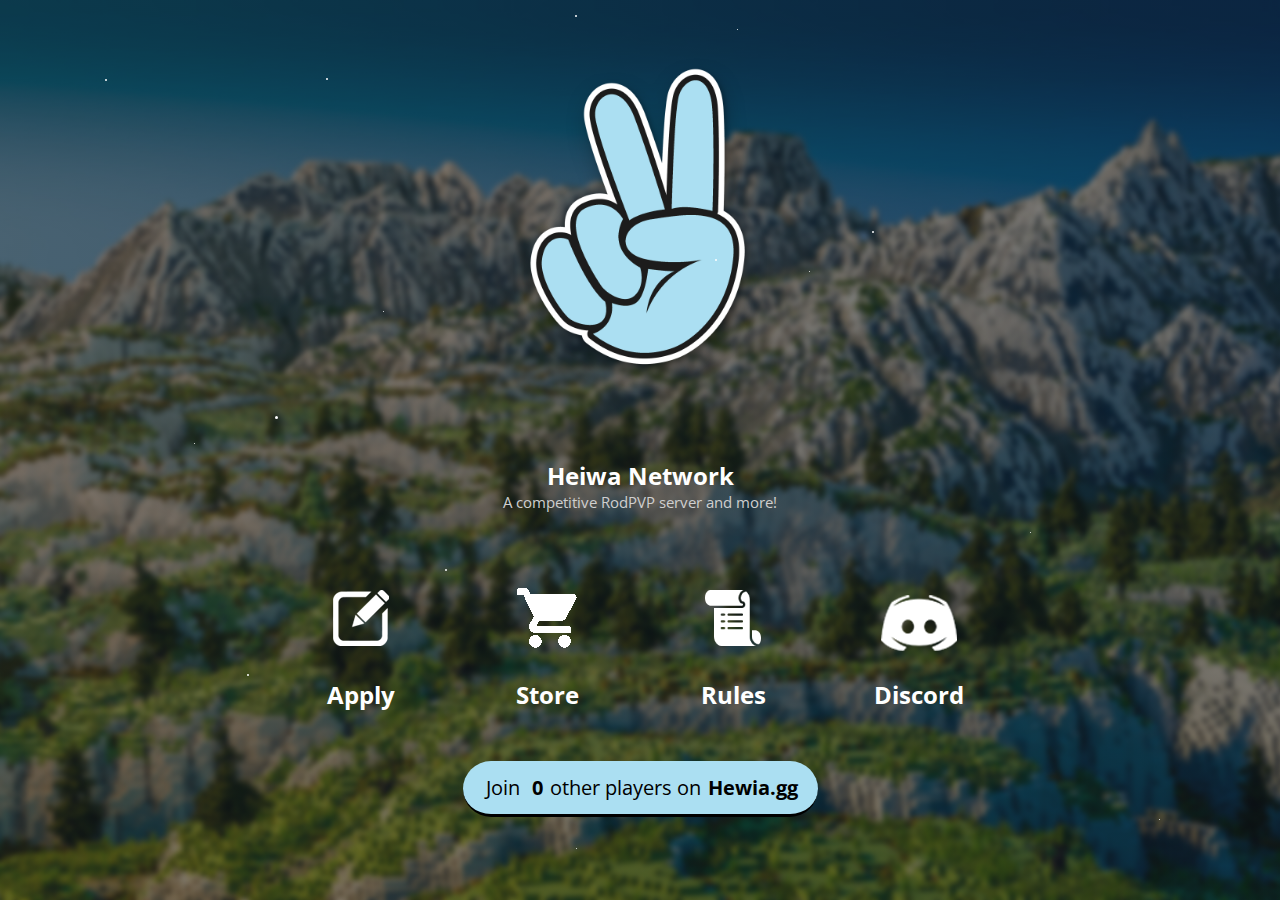
==== index.html @ 99278762 "Initial commit" ====
<!DOCTYPE html>
<html>
<head>
	<!-- Info meta tags, important for social media + SEO -->
	<title>Heiwa Network - Official Website</title>
	<meta name="description" content="A competitive RodPVP server and more, join with Heiwa.gg!">
	<meta property="og:title" content="Heiwa Network - Official Website">
	<meta property="og:site_name" content="heiwa.gg">
	<meta property="og:description" content="A competitive RodPVP server and more, join with Heiwa.gg!">
	<meta property="og:image" content=" ">
	<meta property="og:url" content=" ">
	<meta name="twitter:card" content=" ">


	<meta name="viewport" content="width=device-width, initial-scale=1.0">
	<meta charset="utf-8">
	<link rel="stylesheet" href="css/stylesheet.css">
	<link href="https://fonts.googleapis.com/css?family=Open+Sans:400,700&display=swap" rel="stylesheet">
</head>
<body>
	<div class="container">
		<div class="logo">
			<img src="img/logo.png" alt="heiwa-logo">
			<p class="title">Heiwa Network</p>
			<p class="subtitle">A competitive RodPVP server and more!</p>
		</div>

		<div class="items">
			<a href="file:///C:/Users/amral/Google%20Drive/Heiwa/Server,%20Bot%20and%20Website/Website/applications.html" class="item forums">
			<div>
				<img src="img/apply-2.png" alt="application-icon" class="img">
				<p class="title">Apply</p>
			</div>
			</a>

			<a href="http://heiwa.gg/store" class="item store">
			<div>
				<img src="img/store.png" alt="store icon" class="img">
				<p class="title">Store</p>
			</div>
			</a>

			<a href="http://heiwa.gg/rules" class="item vote">
			<div>
				<img src="img/rules.png" alt="rules icon" class="img">
				<p class="title">Rules</p>
			</div>
			</a>

			<a href="https://discord.gg/uknX8ha" class="item vote">
				<div>
					<img src="img/discord.png" alt="discord icon" class="img">
					<p class="title">Discord</p>
				</div>
				</a>
		</div>

		<div class="playercount">
			<p>‎‎‎‎	‏‏‎ ‎Join<span class="sip"data-ip="hypixel.net"data-port="25565">
		0</span>other players on<span class="ip">Hewia.gg</span></p>
		</div>
	</div>

	<script src="https://code.jquery.com/jquery-1.11.2.min.js" type="text/javascript"></script>
	<script src="js/firefly.js" type="text/javascript"></script>
	<script src="js/main.js" type="text/javascript"></script>
</body>
</html>
---- css/stylesheet.css ----
* {
	box-sizing: border-box;
}

body {
	/*Want to change background image?*/
	/*Upload a new one to the img folder.*/
	/*Make sure you name it 'minecraft.jpg'*/
	background: linear-gradient(rgba(20, 26, 35,0.55),rgba(20, 26, 35, 0.55)),
				url("../img/background-2.jpg") no-repeat center center fixed;
	background-size: cover;
	font-family: "Open Sans", Helvetica;
	margin: 0;
	position: relative;
}

html, body {
	width: 100vw;
	height: 100vh;
	overflow-x: hidden;
	display: -webkit-box;
	display: -ms-flexbox;
	display: flex;
	-webkit-box-pack: center;
	    -ms-flex-pack: center;
	        justify-content: center;
	-webkit-box-align: center;
	    -ms-flex-align: center;
	        align-items: center;
}

a {
	text-decoration: none;
}

p {
	margin: 0;
	padding: 3px;
}

.container {
	text-align: center;
}



.playercount {
	display: inline-block;
	margin: 100px 100px 100px 100px;
	border-block-end: solid;
	border-block-end-color: black;
	padding: 2px 0;
	background-color: #ABDFF2;
	font-size: 1em;
	color: rgb(0, 0, 0);
	text-align: center;
	border-radius: 70px 70px 70px 70px;
	line-height: 27px;
}

.playercount > p > span {
	font-weight: bolder;
	padding: 100px 100px;
	border-radius: 1px;
	background: #ABDFF2;
	margin: 0;
}

.extrapad {
	padding: 100px;
}

.ip {
	cursor: pointer;
}

.items {
	display: -webkit-box;
	display: -ms-flexbox;
	display: flex;
	-ms-flex-pack: distribute;
	    justify-content: space-around;
	-ms-flex-preferred-size: 100px;
	    flex-basis: 100px;
	padding: 18px 0 10px 0;

}

.item img {
	-webkit-transition: all 0.2s ease;
	-o-transition: all 0.2s ease;
	transition: all 0.2s ease;
	margin-bottom: 7px;
}

.item img:hover {
	-webkit-transform:scale(1.1);
	    -ms-transform:scale(1.1);
	        transform:scale(1.1);
}

.img {
	width: 80%;
}

.title {
	font-weight: bold;
	font-size: 17px;
	color: white;
}

.subtitle {
	color: #cfcfcf;
	font-size: 12px;
}

.title,
.subtitle {
	margin: 0;
	padding: 0;
}


@media(min-width: 400px) {
	.logo img {
		width: 290px; /* Change image size for mid sized devices */
	}

	.playercount {
		margin-top: 30px;
		padding: 5px;
	}

	.playercount > p > span {
		padding: 2px 7px;
	}
}

@media(min-width: 1250px) {
	.title {
		font-size: 24px;
	}

	.subtitle {
		font-size: 15px;
	}

	.logo img {
		width: 470px; /* Change image size for desktop */
	}

	.logo {
		margin-bottom: 28px;
	}
	.img {
		width: 100%;
	}
	.items {
		padding: 30px 0 20px 0;
	}
	.playercount {
		font-size: 1.22em;
		padding: 10px;
	}

	.extrapad {
		padding: 0 42.5px;
	}

	.playercount > p > span {
		padding: 4px 7px;
	}
}

@media(min-width: 1000px) {
	.items {
		-webkit-box-pack: center;
		    -ms-flex-pack: center;
		        justify-content: center;
	}

	.item:not(:first-child) {
		margin-left: 90px;
	}
}
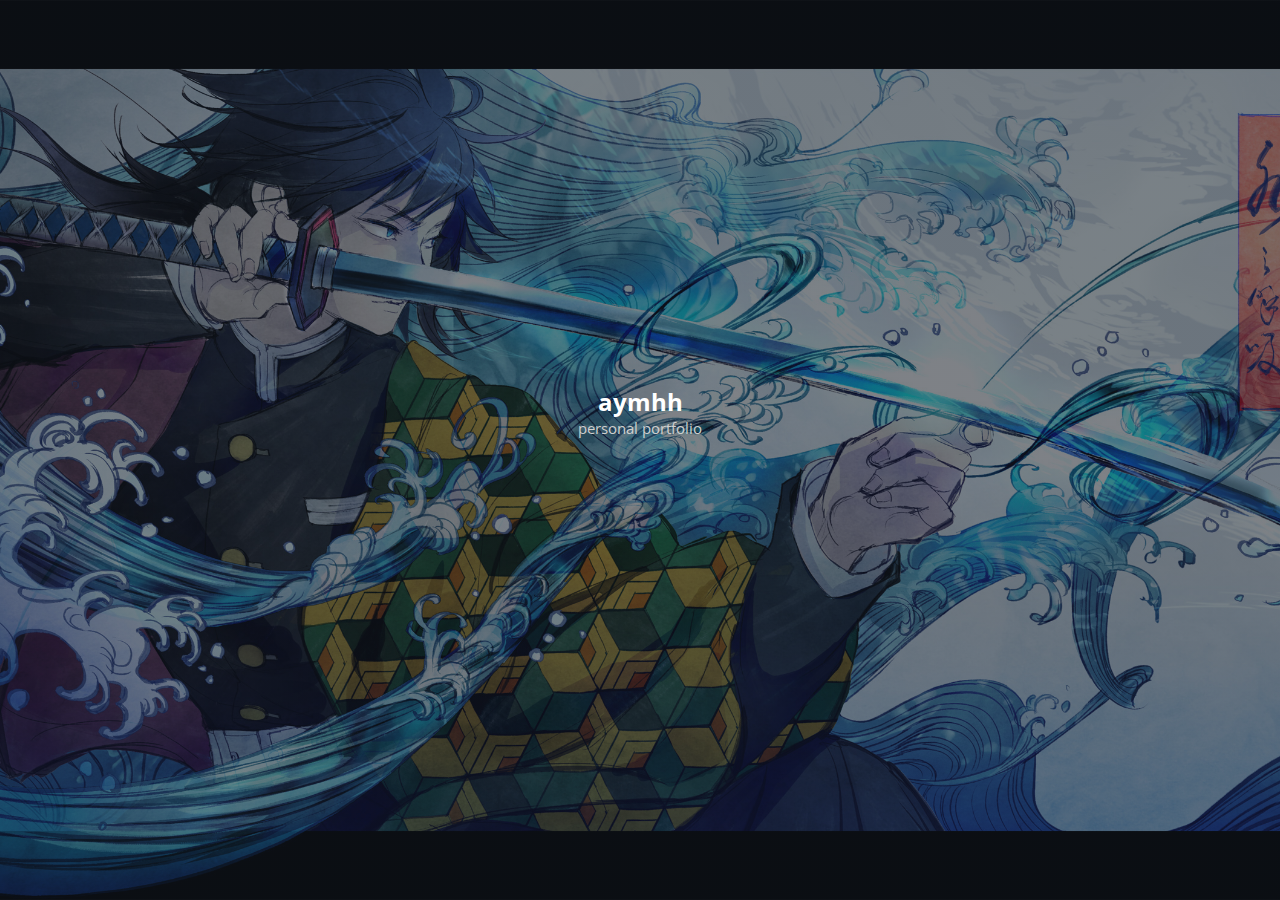
==== commit 60245f82: "i frogot" ====
--- a/index.html
+++ b/index.html
@@ -1,13 +1,12 @@
 <!DOCTYPE html>
 <html>
 <head>
-	<!-- Info meta tags, important for social media + SEO -->
-	<title>Heiwa Network - Official Website</title>
-	<meta name="description" content="A competitive RodPVP server and more, join with Heiwa.gg!">
-	<meta property="og:title" content="Heiwa Network - Official Website">
-	<meta property="og:site_name" content="heiwa.gg">
-	<meta property="og:description" content="A competitive RodPVP server and more, join with Heiwa.gg!">
-	<meta property="og:image" content=" ">
+	<title>aymhh</title>
+	<meta name="description" content="just a personal portfolio, made by aymhh">
+	<meta property="og:title" content="aymhh">
+	<meta property="og:site_name" content="">
+	<meta property="og:description" content="">
+	<meta property="og:image" content="">
 	<meta property="og:url" content=" ">
 	<meta name="twitter:card" content=" ">
 
@@ -20,49 +19,18 @@
 <body>
 	<div class="container">
 		<div class="logo">
-			<img src="img/logo.png" alt="heiwa-logo">
-			<p class="title">Heiwa Network</p>
-			<p class="subtitle">A competitive RodPVP server and more!</p>
+			<span style="font-family:-apple-system, BlinkMacSystemFont, 'Segoe UI', Roboto, Oxygen, Ubuntu, Cantarell, 'Open Sans', 'Helvetica Neue', sans-serif"> 
+			<p class="title">aymhh</p>
+			<p class="subtitle">personal portfolio</p>
+		</span>
 		</div>
 
 		<div class="items">
-			<a href="file:///C:/Users/amral/Google%20Drive/Heiwa/Server,%20Bot%20and%20Website/Website/applications.html" class="item forums">
-			<div>
-				<img src="img/apply-2.png" alt="application-icon" class="img">
-				<p class="title">Apply</p>
-			</div>
-			</a>
-
-			<a href="http://heiwa.gg/store" class="item store">
-			<div>
-				<img src="img/store.png" alt="store icon" class="img">
-				<p class="title">Store</p>
-			</div>
-			</a>
-
-			<a href="http://heiwa.gg/rules" class="item vote">
-			<div>
-				<img src="img/rules.png" alt="rules icon" class="img">
-				<p class="title">Rules</p>
-			</div>
-			</a>
-
-			<a href="https://discord.gg/uknX8ha" class="item vote">
-				<div>
-					<img src="img/discord.png" alt="discord icon" class="img">
-					<p class="title">Discord</p>
-				</div>
-				</a>
 		</div>
 
-		<div class="playercount">
-			<p>‎‎‎‎	‏‏‎ ‎Join<span class="sip"data-ip="hypixel.net"data-port="25565">
-		0</span>other players on<span class="ip">Hewia.gg</span></p>
-		</div>
 	</div>
 
 	<script src="https://code.jquery.com/jquery-1.11.2.min.js" type="text/javascript"></script>
-	<script src="js/firefly.js" type="text/javascript"></script>
 	<script src="js/main.js" type="text/javascript"></script>
 </body>
-</html>
+</html>--- a/css/stylesheet.css
+++ b/css/stylesheet.css
@@ -3,13 +3,10 @@
 }
 
 body {
-	/*Want to change background image?*/
-	/*Upload a new one to the img folder.*/
-	/*Make sure you name it 'minecraft.jpg'*/
 	background: linear-gradient(rgba(20, 26, 35,0.55),rgba(20, 26, 35, 0.55)),
-				url("../img/background-2.jpg") no-repeat center center fixed;
+				url("../img/Giyu\ \(1\).jpg") no-repeat center center fixed;
 	background-size: cover;
-	font-family: "Open Sans", Helvetica;
+	font-family: "Open Sans", Helvetica, "Panton Black Caps";
 	margin: 0;
 	position: relative;
 }
@@ -105,7 +102,7 @@
 
 .title {
 	font-weight: bold;
-	font-size: 17px;
+	font-size: 300px;
 	color: white;
 }
 
@@ -146,7 +143,7 @@
 	}
 
 	.logo img {
-		width: 470px; /* Change image size for desktop */
+		width: 470px;
 	}
 
 	.logo {
